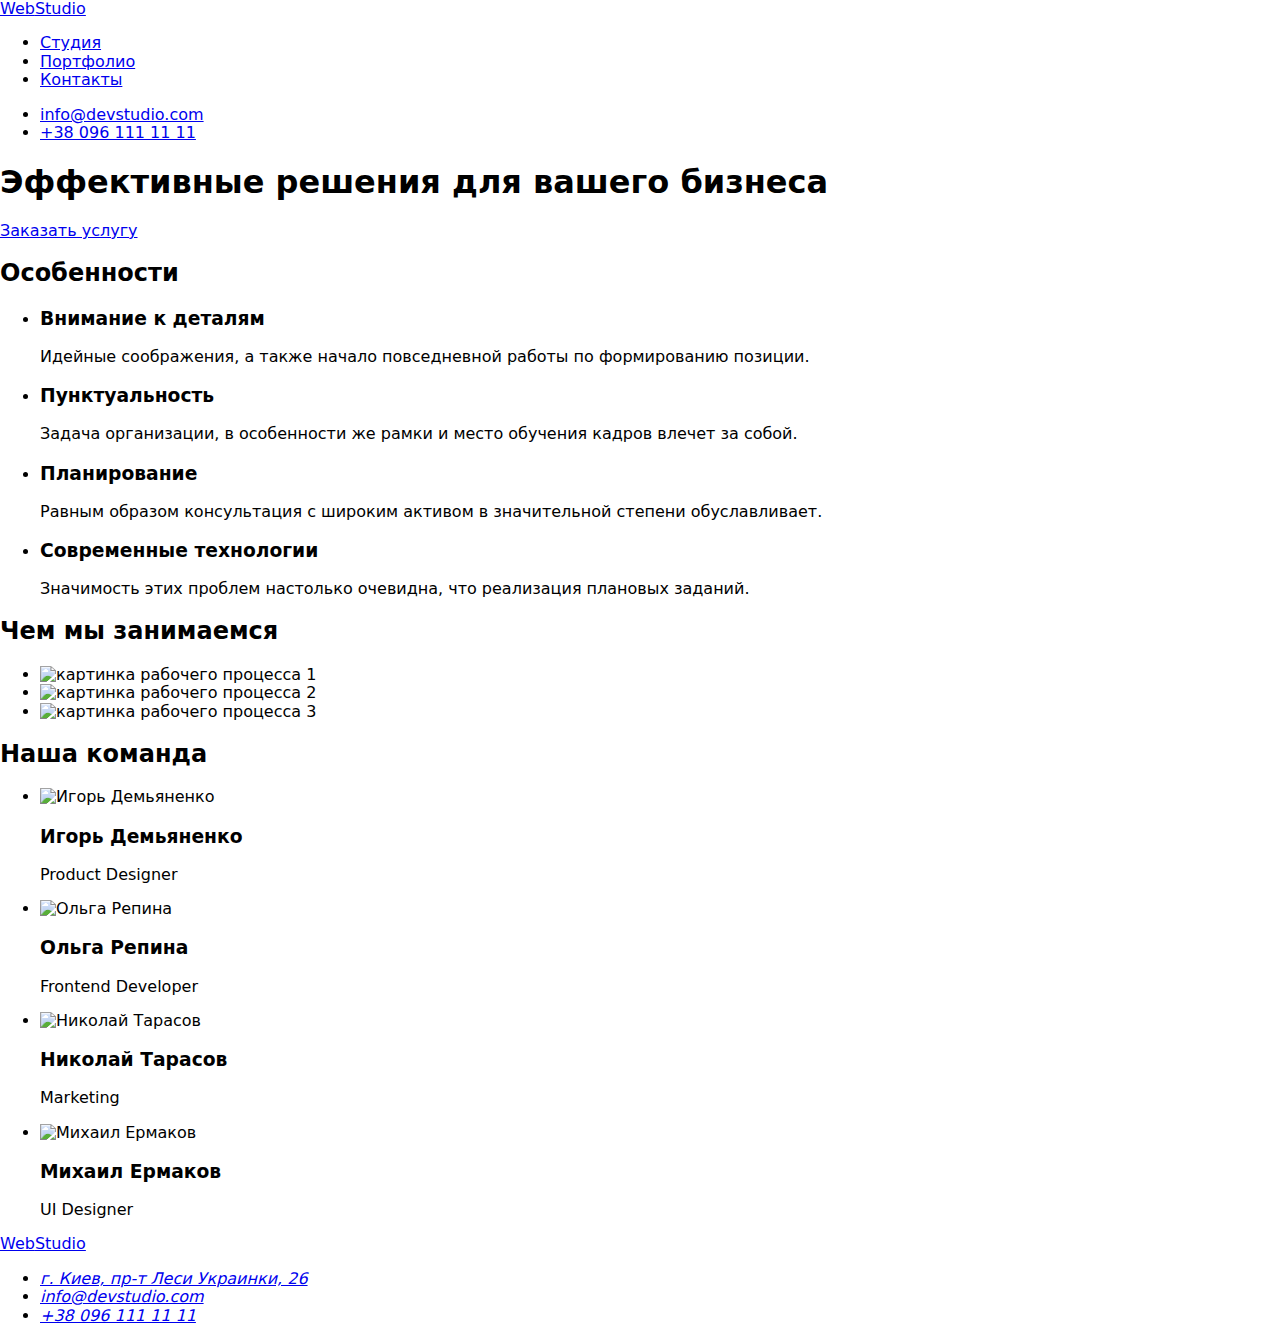
==== index.html @ fc3329cf "Add files via upload" ====
<!DOCTYPE html>
<html lang="ru">
<head>
    <meta charset="UTF-8">
    <meta name="viewport" content="width=device-width, initial-scale=1.0">
    <title>Web Studio</title>
    <link href="https://fonts.googleapis.com/css2?family=Roboto:wght@400;500;700;900&display=swap" rel="stylesheet">
    <link href="https://fonts.googleapis.com/css2?family=Raleway:wght@700&family=Roboto:wght@400;500;700;900&display=swap" rel="stylesheet">
    <link rel="stylesheet" href="https://cdnjs.cloudflare.com/ajax/libs/modern-normalize/1.0.0/modern-normalize.min.css">
    <link rel="stylesheet" href="./css/style.css">    
</head>
<body>
    <header class="page-header"> 
        <a href="#" class="logo"><span>Web</span><span class="studio-logo">Studio</span></a>
        <nav class="nav">
            <ul class="site-nav">
                <li><a class="current nav-link" href="./index.html">Студия</a></li>
                <li><a class="nav-link" href="./portfolio.html">Портфолио</a></li>
                <li><a class="nav-link" href="#">Контакты</a></li>
            </ul>
            <ul class="auth-nav">
                <li><a class="contact-link" href="mailto:info@devstudio.com">info@devstudio.com</a></li>
                <li><a class="contact-link" href="tel:+380961111111">+38 096 111 11 11</a></li>
            </ul>
        </nav>
    </header>
    <main>
        <section class="hero">
            <h1 class="hero-title">Эффективные решения для вашего бизнеса</h1>
            <a class="hero-btn" href="#">Заказать услугу</a>    
        </section>
        <section class="about-us">
            <h2 class="title">Особенности</h2>            
            <ul class="about-us-list">
                <li>
                    <h3 class="about-us-title">Внимание к деталям</h3>
                    <p class="about-us-text">Идейные соображения, а также начало повседневной работы по формированию позиции.</p>
                </li>
                <li>
                    <h3 class="about-us-title">Пунктуальность</h3>
                    <p class="about-us-text">Задача организации, в особенности же рамки и место обучения кадров влечет за собой.</p>
                </li>
                <li>
                    <h3 class="about-us-title">Планирование</h3>
                    <p class="about-us-text">Равным образом консультация с широким активом в значительной степени обуславливает.</p>
                </li>
                <li>
                    <h3 class="about-us-title">Современные технологии</h3>
                    <p class="about-us-text">Значимость этих проблем настолько очевидна, что реализация плановых заданий.</p>
                </li>
            </ul>
            <h2 class="what-we-do-title">Чем мы занимаемся</h2>
            <ul class="what-we-do-list">
                <li>
                    <img class="what-we-do-img" src="./images/img1.jpg" width="370" alt="картинка рабочего процесса 1">
                </li>
                <li>
                    <img class="what-we-do-img" src="./images/img2.jpg" width="370" alt="картинка рабочего процесса 2">
                </li>
                <li>
                    <img class="what-we-do-img" src="./images/img3.jpg" width="370" alt="картинка рабочего процесса 3">
                </li>            
            </ul>
        </section>
        <section class="team">
            <h2 class="team-title">Наша команда</h2>
            <ul class="team-list">
                <li>
                    <img src="./images/igor_demyanenko.jpg" width="270" alt="Игорь Демьяненко">
                    <h3 class="team-worker">Игорь Демьяненко</h3>
                    <p class="profession">Product Designer</p>
                </li>
                <li>
                    <img src="./images/olga_repina.jpg" width="270" alt="Ольга Репина">
                    <h3 class="team-worker">Ольга Репина</h3>
                    <p class="profession">Frontend Developer</p>
                </li>
                <li>
                    <img src="./images/nikolai_tarasov.jpg" width="270" alt="Николай Тарасов">
                    <h3 class="team-worker">Николай Тарасов</h3>
                    <p  class="profession">Marketing</p>
                </li>
                <li>
                    <img src="./images/mihail_ermakov.jpg" width="270" alt="Михаил Ермаков">
                    <h3 class="team-worker">Михаил Ермаков</h3>
                    <p class="profession">UI Designer</p>
                </li>
            </ul>
        </section>
    </main>
    <footer class="footer">
        <a href="#" class="logo"><span>Web</span><span class="studio-logo">Studio</span></a>
        <address>
            <ul class="footer-auth-nav">
                <li><a  class="link address" href="#">г. Киев, пр-т Леси Украинки, 26</a></li>
                <li><a class="link" href="mailto:info@devstudio.com">info@devstudio.com</a></li>
                <li><a class="link" href="tel:+380961111111">+38 096 111 11 11</a></li>
            </ul>
        </address>
    </footer>
</body>
</html>
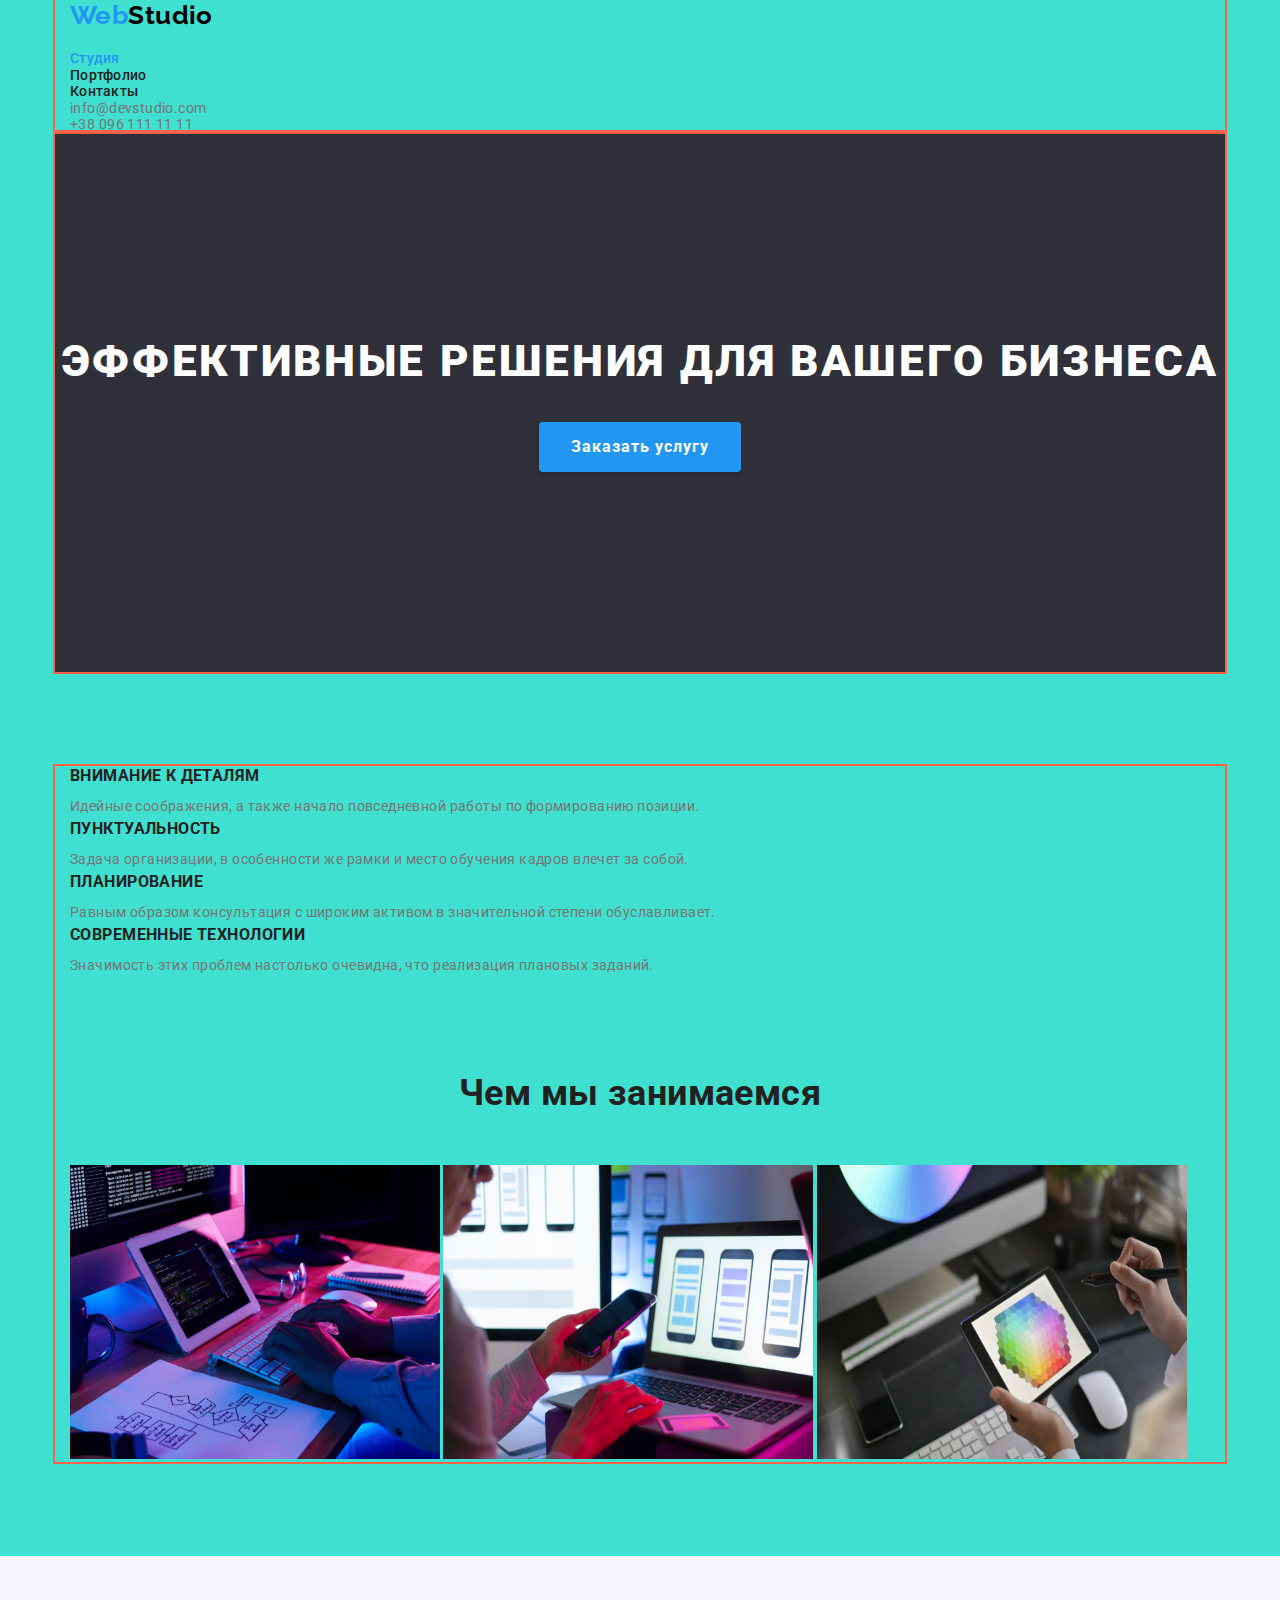
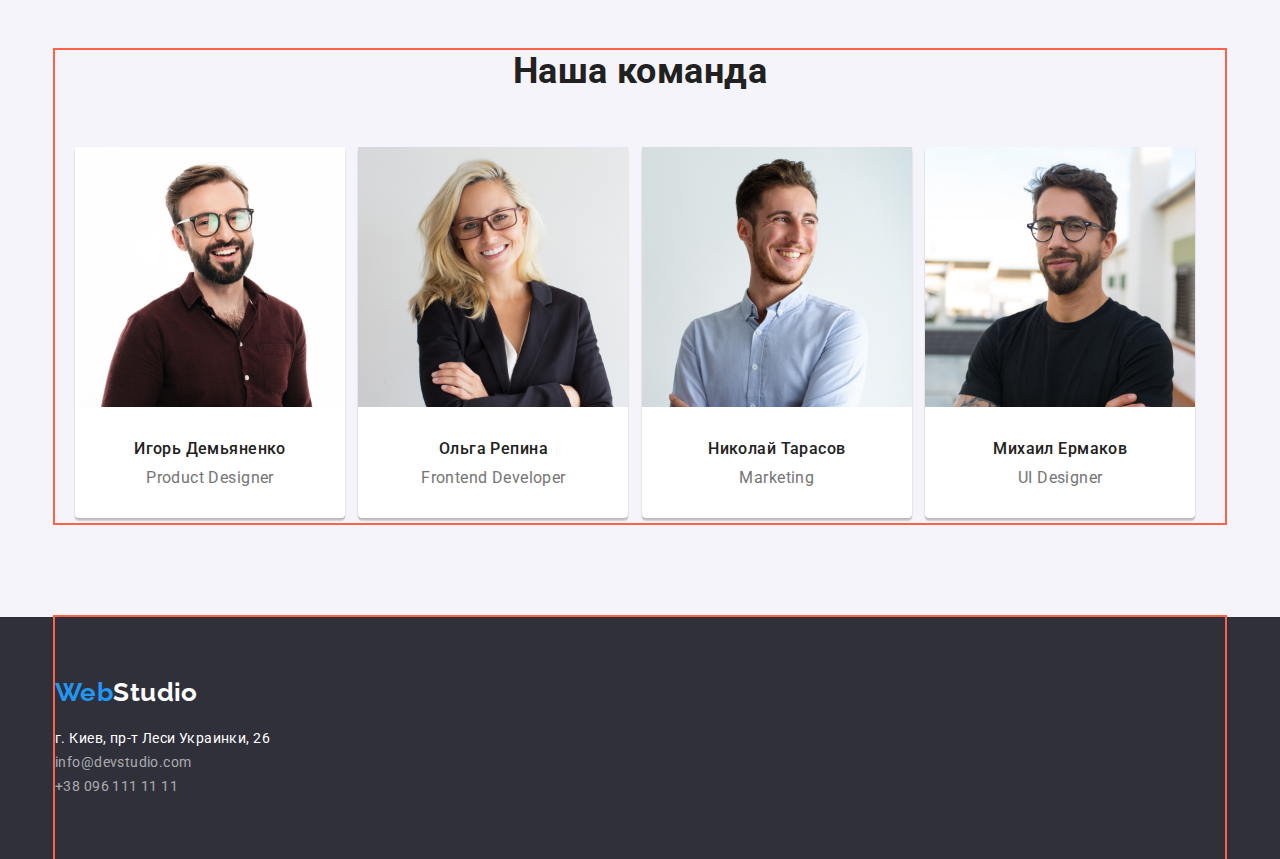
==== commit d609e198: "add margin and padding" ====
--- a/index.html
+++ b/index.html
@@ -10,9 +10,9 @@
     <link rel="stylesheet" href="./css/style.css">    
 </head>
 <body>
-    <header class="page-header"> 
-        <a href="#" class="logo"><span>Web</span><span class="studio-logo">Studio</span></a>
-        <nav class="nav">
+    <header class="page-header">
+        <nav class="container">
+            <a href="#" class="logo"><span>Web</span><span class="studio-logo">Studio</span></a>
             <ul class="site-nav">
                 <li><a class="current nav-link" href="./index.html">Студия</a></li>
                 <li><a class="nav-link" href="./portfolio.html">Портфолио</a></li>
@@ -25,12 +25,13 @@
         </nav>
     </header>
     <main>
-        <section class="hero">
+        <section class="hero container">
             <h1 class="hero-title">Эффективные решения для вашего бизнеса</h1>
-            <a class="hero-btn" href="#">Заказать услугу</a>    
+            <a class="hero-button" href="#">Заказать услугу</a>              
         </section>
         <section class="about-us">
-            <h2 class="title">Особенности</h2>            
+            <div class="container">
+                <h2 class="title">Особенности</h2>
             <ul class="about-us-list">
                 <li>
                     <h3 class="about-us-title">Внимание к деталям</h3>
@@ -59,44 +60,50 @@
                 </li>
                 <li>
                     <img class="what-we-do-img" src="./images/img3.jpg" width="370" alt="картинка рабочего процесса 3">
-                </li>            
+                </li>
             </ul>
+        </div>
         </section>
         <section class="team">
+            <div class="container">
             <h2 class="team-title">Наша команда</h2>
             <ul class="team-list">
                 <li>
-                    <img src="./images/igor_demyanenko.jpg" width="270" alt="Игорь Демьяненко">
+                    <img class="photo" src="./images/igor_demyanenko.jpg" width="270" alt="Игорь Демьяненко">
                     <h3 class="team-worker">Игорь Демьяненко</h3>
                     <p class="profession">Product Designer</p>
                 </li>
                 <li>
-                    <img src="./images/olga_repina.jpg" width="270" alt="Ольга Репина">
+                    <img class="photo" src="./images/olga_repina.jpg" width="270" alt="Ольга Репина">
                     <h3 class="team-worker">Ольга Репина</h3>
                     <p class="profession">Frontend Developer</p>
                 </li>
                 <li>
-                    <img src="./images/nikolai_tarasov.jpg" width="270" alt="Николай Тарасов">
+                    <img class="photo" src="./images/nikolai_tarasov.jpg" width="270" alt="Николай Тарасов">
                     <h3 class="team-worker">Николай Тарасов</h3>
                     <p  class="profession">Marketing</p>
                 </li>
                 <li>
-                    <img src="./images/mihail_ermakov.jpg" width="270" alt="Михаил Ермаков">
+                    <img class="photo" src="./images/mihail_ermakov.jpg" width="270" alt="Михаил Ермаков">
                     <h3 class="team-worker">Михаил Ермаков</h3>
                     <p class="profession">UI Designer</p>
                 </li>
-            </ul>
+            </ul>                
+            </div>
         </section>
     </main>
     <footer class="footer">
-        <a href="#" class="logo"><span>Web</span><span class="studio-logo">Studio</span></a>
+        <div class="footer-nav container">
+         <a href="#" class="logo"><span>Web</span><span class="studio-logo">Studio</span></a>
         <address>
             <ul class="footer-auth-nav">
                 <li><a  class="link address" href="#">г. Киев, пр-т Леси Украинки, 26</a></li>
                 <li><a class="link" href="mailto:info@devstudio.com">info@devstudio.com</a></li>
                 <li><a class="link" href="tel:+380961111111">+38 096 111 11 11</a></li>
             </ul>
-        </address>
+        </address>   
+        </div>
+        
     </footer>
 </body>
 </html>--- a/css/style.css
+++ b/css/style.css
@@ -0,0 +1,238 @@
+html {
+  box-sizing: border-box;
+}
+*,
+*::before,
+*::after {
+  box-sizing: inherit;
+}
+
+ul {
+  list-style: none;
+}
+
+a {
+  text-decoration: none;
+  color: var(--text-color-black);
+}
+* {
+  margin: 0;
+  padding: 0;
+}
+/*убрали дефолтные стили*/
+
+:root {
+  --text-color-white: #ffffff;
+  --text-color-black: #212121;
+  --text-color-grey: #757575;
+  --accent-color: #2196f3;
+  --text-color-auth-nav: rgba(255, 255, 255, 0.6);
+  --text-color-black-logo: #000000;
+  --background-color-gray: #2f303a;
+  --background-color-bottom: #f5f4fa;
+  --border-color: #ececec;
+}
+
+/*общие стили для index.html */
+
+body {
+  font-family: 'Roboto', sans-serif;
+  font-weight: 400;
+  font-size: 14px;
+  line-height: 1.17;
+  letter-spacing: 0.03em;
+  color: var(--text-color-black);
+  /* background-color: var(--text-color-white); */
+  background-color: turquoise;
+}
+
+/*шапка сайта*/
+
+.container {
+  margin-left: auto;
+  margin-right: auto;
+  width: 1170px;
+  padding-left: 15px;
+  padding-right: 15px;
+  /* delete */
+  outline: 2px solid tomato;
+}
+.logo {
+  font-family: 'Raleway', sans-serif;
+  font-weight: 700;
+  font-size: 26px;
+  color: var(--accent-color);
+}
+.studio-logo {
+  color: var(--text-color-black-logo);
+}
+
+.nav-link {
+  font-weight: 500;
+  letter-spacing: 0.02em;
+}
+.current.nav-link {
+  color: var(--accent-color);
+}
+.contact-link {
+  color: var(--text-color-grey);
+}
+.nav-link:hover,
+.nav-link:focus,
+.contact-link:hover,
+.contact-link:focus {
+  color: var(--accent-color);
+}
+
+/* секция герой  */
+.hero {
+  background-color: var(--background-color-gray);
+  text-align: center;
+
+  padding: 200px 0 200px 0;
+}
+.hero-title {
+  font-weight: 900;
+  font-size: 44px;
+  line-height: 1.36;
+  letter-spacing: 0.06em;
+  color: var(--text-color-white);
+  text-transform: uppercase;
+  margin-bottom: 30px;
+}
+.hero-button {
+  font-weight: 700;
+  font-size: 16px;
+  line-height: 1.87;
+  letter-spacing: 0.06em;
+  background-color: var(--accent-color);
+  color: var(--text-color-white);
+  display: inline-block;
+  padding: 10px 32px;
+  box-shadow: 0px 4px 4px rgba(0, 0, 0, 0.15);
+  border-radius: 4px;
+}
+
+/* секция особенности и чем мы занимаемся */
+
+.title {
+  display: none;
+}
+.about-us {
+  padding: 94px 0 94px 0;
+}
+.about-us-list {
+  margin-bottom: 94px;
+}
+
+.about-us-title {
+  margin-bottom: 10px;
+  font-weight: 700;
+  text-transform: uppercase;
+}
+.about-us-text {
+  line-height: 1.71;
+  color: var(--text-color-grey);
+}
+.what-we-do-title,
+.team-title {
+  font-weight: 700;
+  font-size: 36px;
+  text-align: center;
+  margin-bottom: 50px;
+}
+.what-we-do-list li {
+  display: inline-block;
+}
+.what-we-do-img {
+  width: 370px;
+  height: 294px;
+}
+
+/* секция наша команда */
+
+.team {
+  background-color: #f5f4fa;
+  padding: 94px 0 94px 0;
+}
+.team-list li {
+  background-color: var(--text-color-white);
+  display: inline-block;
+  border-radius: 4px;
+  box-shadow: 0px 3px 1px rgba(0, 0, 0, 0.1), 0px 1px 2px rgba(0, 0, 0, 0.08),
+    0px 2px 2px rgba(0, 0, 0, 0.12);
+  /* внизу исправить!!!!!!!! delete */
+  margin: 5px;
+}
+.photo {
+  margin-bottom: 30px;
+}
+.team-worker {
+  font-weight: 500;
+  font-size: 16px;
+  text-align: center;
+  margin-bottom: 10px;
+}
+.profession {
+  font-size: 16px;
+  color: var(--text-color-grey);
+  text-align: center;
+  margin-bottom: 30px;
+}
+
+/* футер */
+
+.footer {
+  background-color: var(--background-color-gray);
+}
+.footer-nav {
+  padding: 60px 0 60px 0;
+}
+.logo {
+  display: inline-block;
+  margin-bottom: 20px;
+}
+footer .studio-logo {
+  color: var(--text-color-white);
+}
+.footer-auth-nav .link {
+  line-height: 1.71;
+  color: var(--text-color-auth-nav);
+  font-style: normal;
+}
+.footer-auth-nav .address {
+  color: var(--text-color-white);
+}
+
+/* оформление для сайта портфолио */
+
+.button-icon {
+  font-weight: 500;
+  font-size: 16px;
+  line-height: 1.62;
+  text-align: center;
+  background-color: var(--background-color-bottom);
+  padding: 6px 22px;
+  border-radius: 4px;
+  border: none;
+}
+.current.button-icon,
+.button-icon:hover,
+.button-icon:focus {
+  background-color: var(--accent-color);
+  color: var(--text-color-white);
+  box-shadow: 0px 3px 1px rgba(0, 0, 0, 0.1), 0px 1px 2px rgba(0, 0, 0, 0.08),
+    0px 2px 2px rgba(0, 0, 0, 0.12);
+}
+
+.project-name {
+  font-weight: 700;
+  font-size: 18px;
+  line-height: 2;
+  letter-spacing: 0.06em;
+}
+.project-type {
+  font-size: 16px;
+  line-height: 1.87;
+  color: var(--text-color-grey);
+}
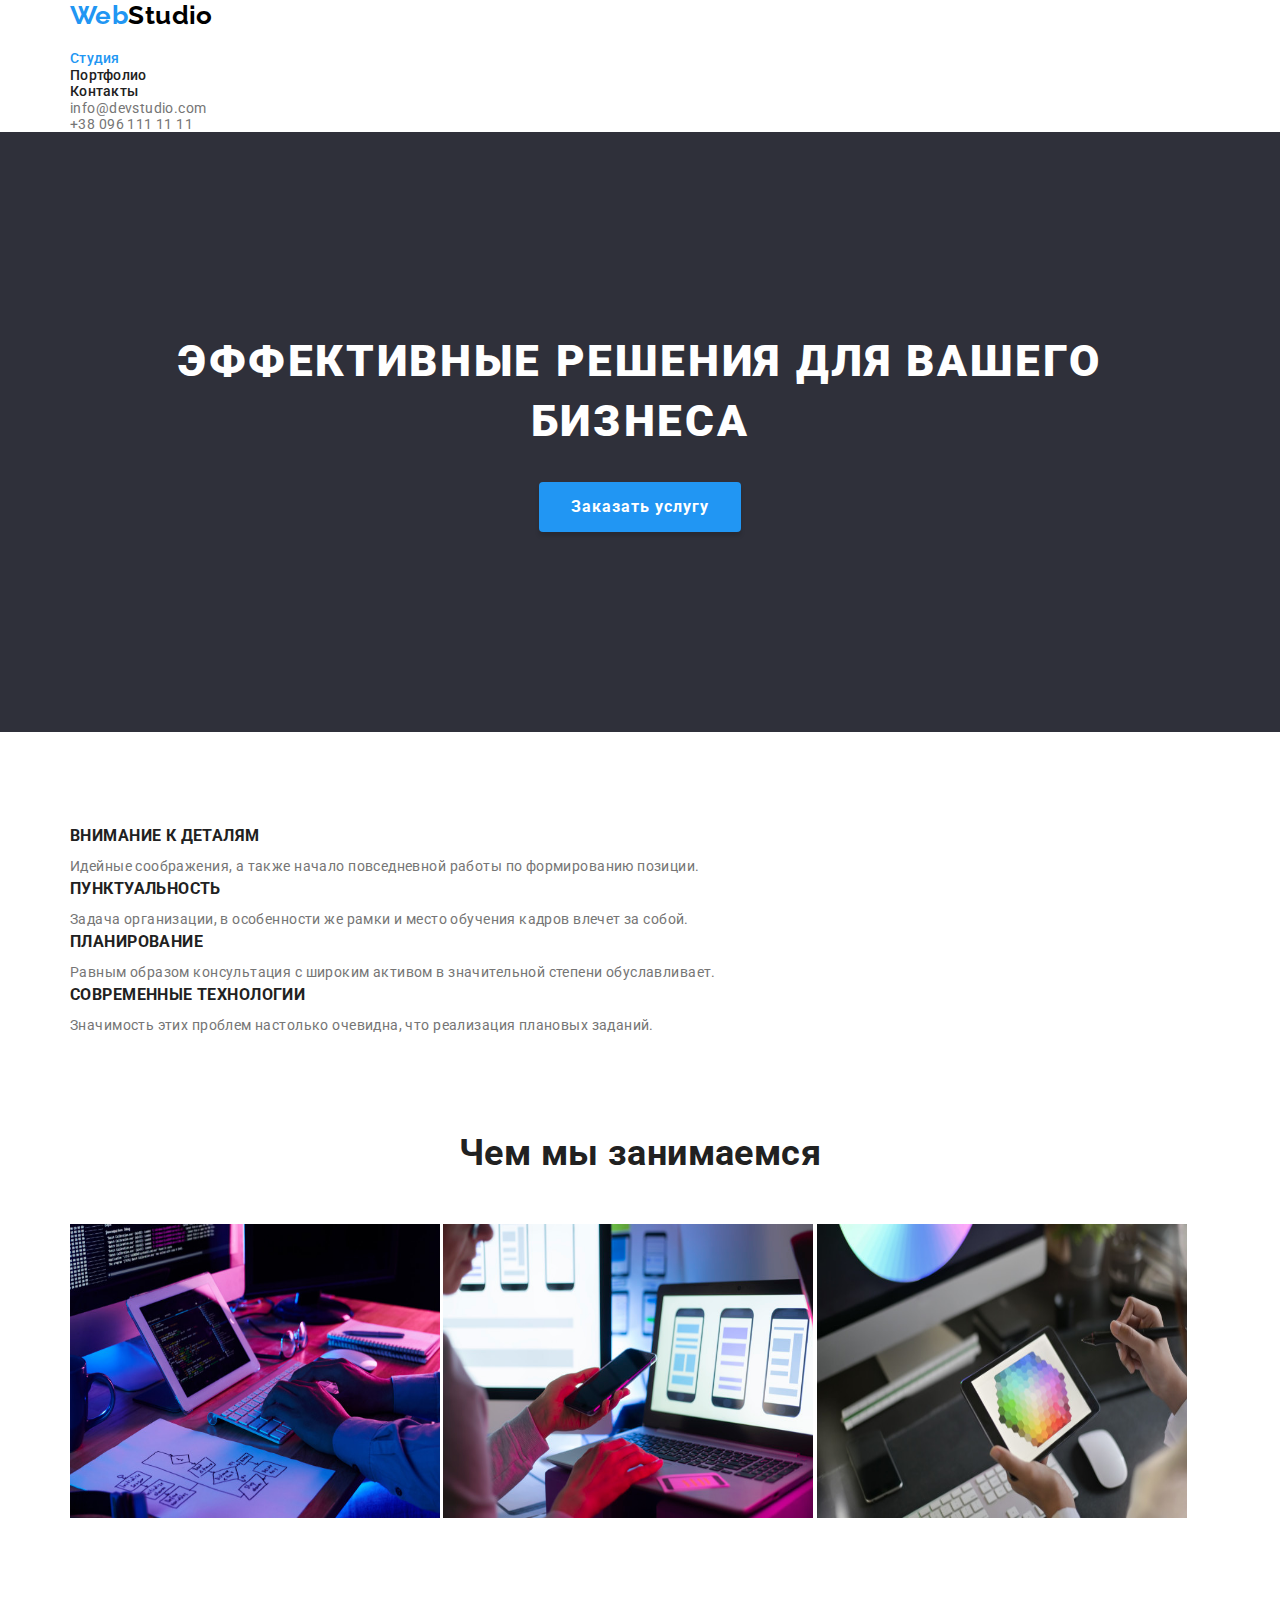
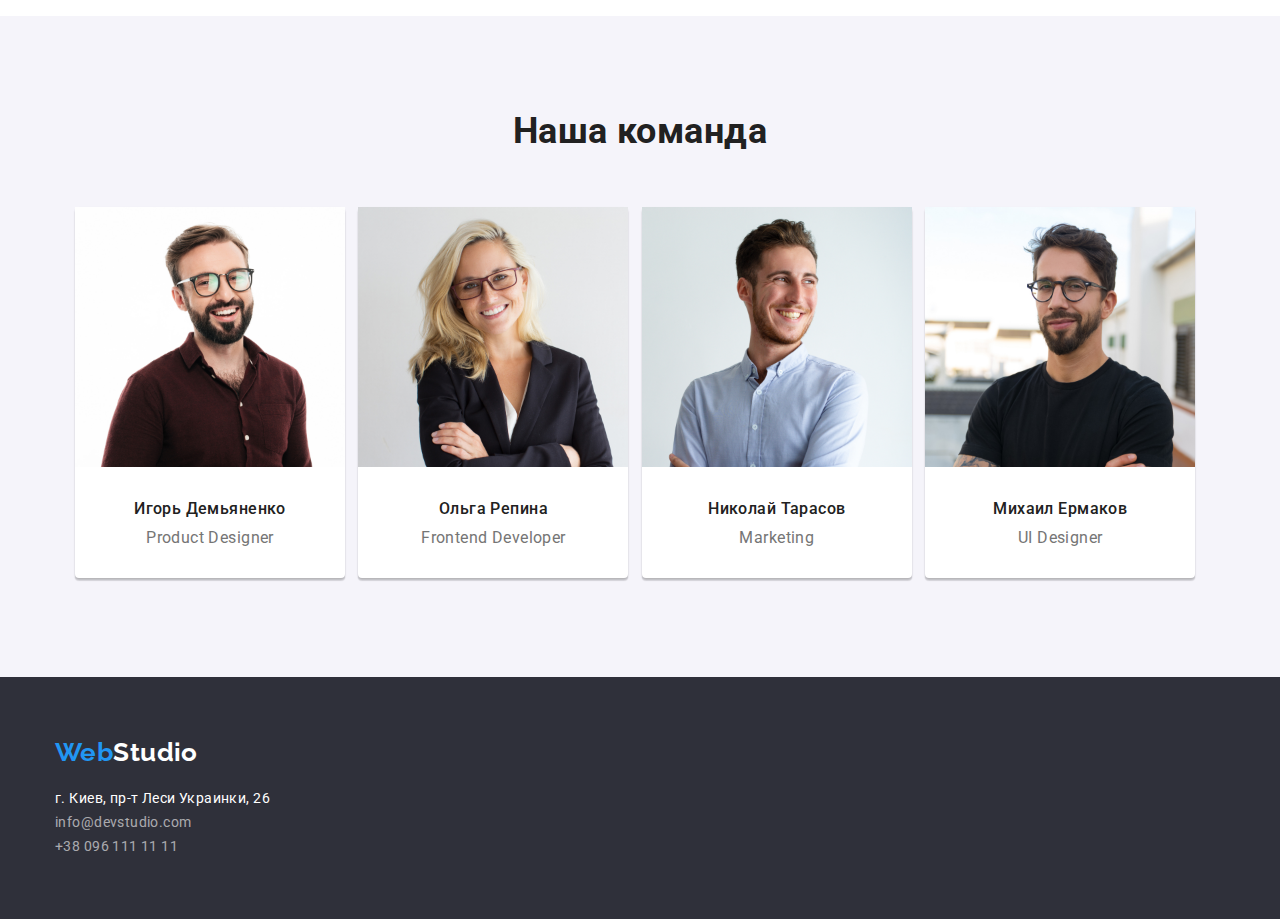
==== commit 44a20e01: "add margin and padding" ====
--- a/index.html
+++ b/index.html
@@ -10,8 +10,9 @@
     <link rel="stylesheet" href="./css/style.css">    
 </head>
 <body>
-    <header class="page-header">
-        <nav class="container">
+    <header class="page-header"> 
+        <div class="container">
+            <nav class="header-nav">
             <a href="#" class="logo"><span>Web</span><span class="studio-logo">Studio</span></a>
             <ul class="site-nav">
                 <li><a class="current nav-link" href="./index.html">Студия</a></li>
@@ -23,11 +24,14 @@
                 <li><a class="contact-link" href="tel:+380961111111">+38 096 111 11 11</a></li>
             </ul>
         </nav>
+        </div>
     </header>
     <main>
-        <section class="hero container">
+        <section class="hero">
+            <div class="container">
             <h1 class="hero-title">Эффективные решения для вашего бизнеса</h1>
-            <a class="hero-button" href="#">Заказать услугу</a>              
+            <a class="hero-button" href="#">Заказать услугу</a>                      
+            </div>        
         </section>
         <section class="about-us">
             <div class="container">
@@ -103,7 +107,6 @@
             </ul>
         </address>   
         </div>
-        
     </footer>
 </body>
 </html>--- a/css/style.css
+++ b/css/style.css
@@ -42,8 +42,7 @@
   line-height: 1.17;
   letter-spacing: 0.03em;
   color: var(--text-color-black);
-  /* background-color: var(--text-color-white); */
-  background-color: turquoise;
+  background-color: var(--text-color-white);
 }
 
 /*шапка сайта*/
@@ -54,8 +53,6 @@
   width: 1170px;
   padding-left: 15px;
   padding-right: 15px;
-  /* delete */
-  outline: 2px solid tomato;
 }
 .logo {
   font-family: 'Raleway', sans-serif;
@@ -88,7 +85,6 @@
 .hero {
   background-color: var(--background-color-gray);
   text-align: center;
-
   padding: 200px 0 200px 0;
 }
 .hero-title {
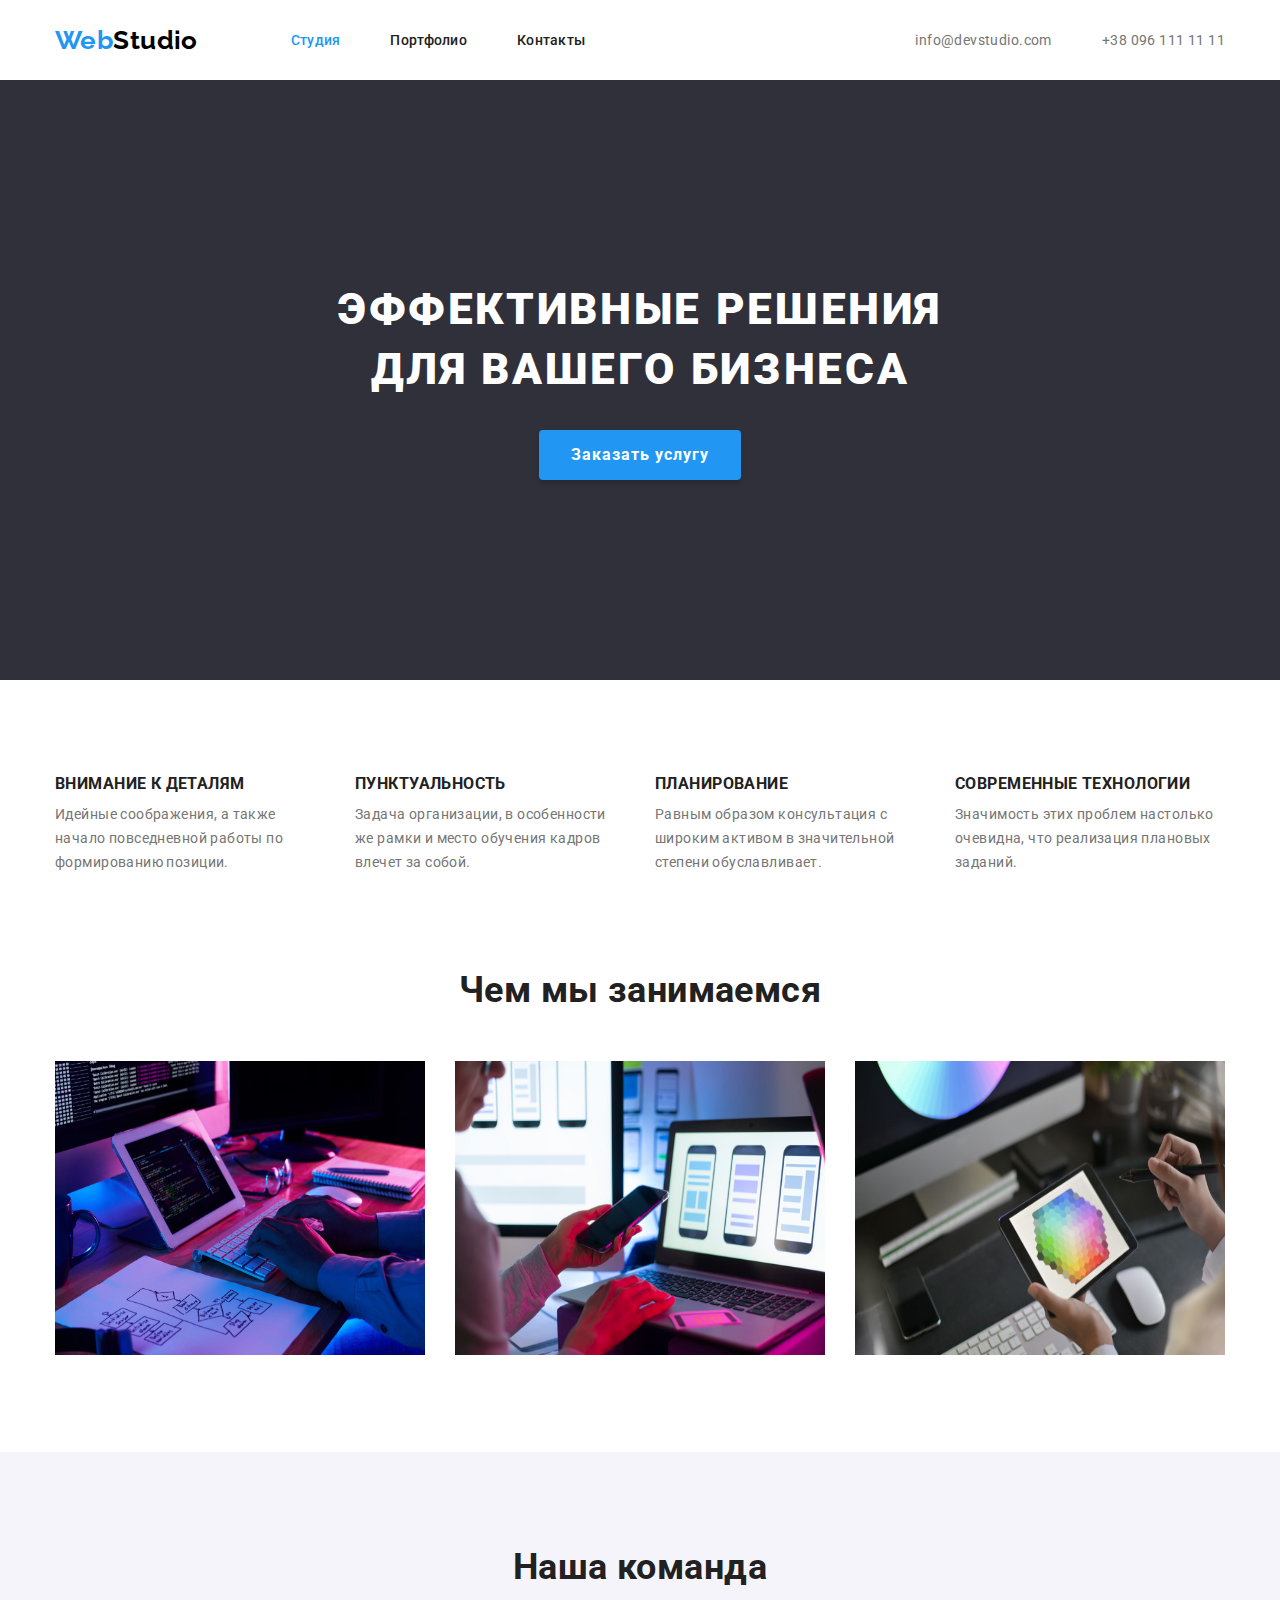
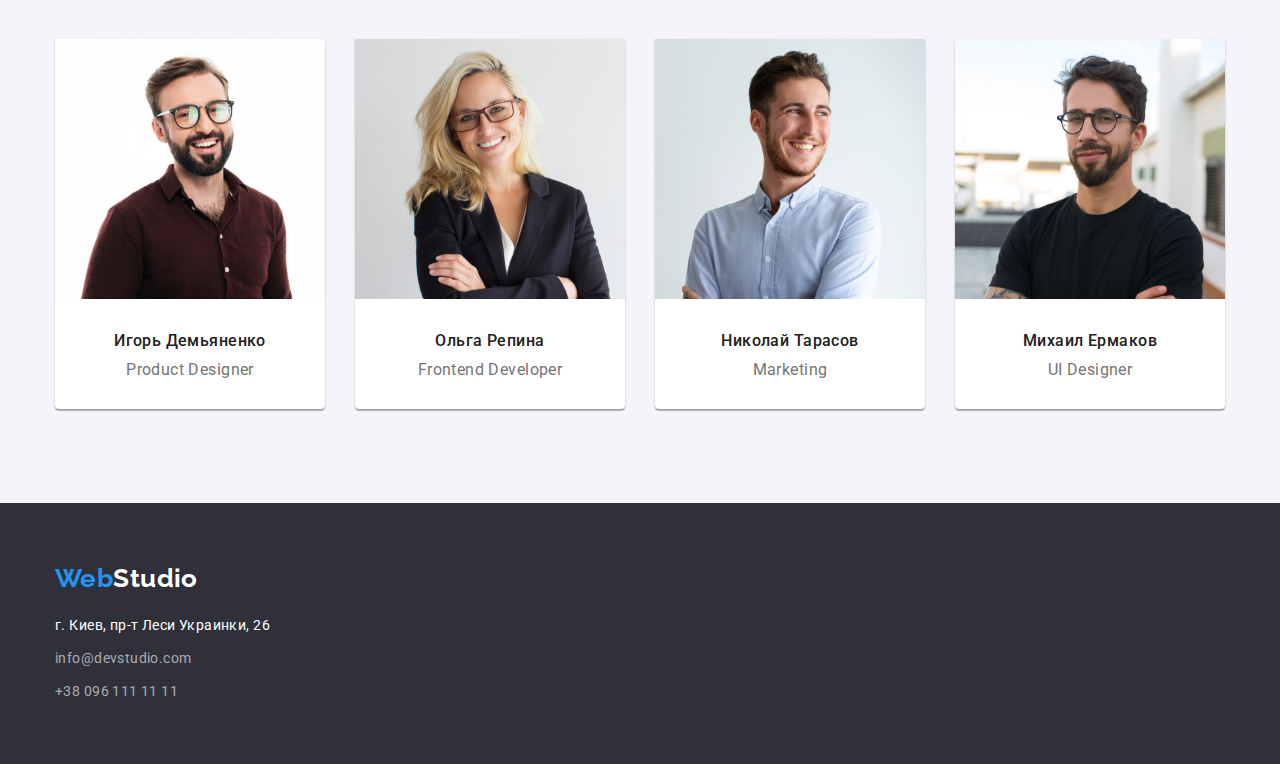
==== commit 18a4be7b: "ready to check" ====
--- a/index.html
+++ b/index.html
@@ -10,26 +10,24 @@
     <link rel="stylesheet" href="./css/style.css">    
 </head>
 <body>
-    <header class="page-header"> 
-        <div class="container">
-            <nav class="header-nav">
-            <a href="#" class="logo"><span>Web</span><span class="studio-logo">Studio</span></a>
+    <header class="page-header">
+            <nav class="header-nav container">
+            <a href="./index.html" class="logo"><span>Web</span><span class="studio-logo">Studio</span></a>
             <ul class="site-nav">
-                <li><a class="current nav-link" href="./index.html">Студия</a></li>
-                <li><a class="nav-link" href="./portfolio.html">Портфолио</a></li>
-                <li><a class="nav-link" href="#">Контакты</a></li>
+                <li class="item"><a class="current nav-link" href="./index.html">Студия</a></li>
+                <li class="item"><a class="nav-link" href="./portfolio.html">Портфолио</a></li>
+                <li class="item"><a class="nav-link" href="#">Контакты</a></li>
             </ul>
             <ul class="auth-nav">
-                <li><a class="contact-link" href="mailto:info@devstudio.com">info@devstudio.com</a></li>
-                <li><a class="contact-link" href="tel:+380961111111">+38 096 111 11 11</a></li>
-            </ul>
+                <li class="item"><a class="contact-link" href="mailto:info@devstudio.com">info@devstudio.com</a></li>
+                <li class="item"><a class="contact-link" href="tel:+380961111111">+38 096 111 11 11</a></li>
+             </ul>
         </nav>
-        </div>
     </header>
     <main>
         <section class="hero">
             <div class="container">
-            <h1 class="hero-title">Эффективные решения для вашего бизнеса</h1>
+            <h1 class="hero-title">Эффективные решения<br>для вашего бизнеса</h1>
             <a class="hero-button" href="#">Заказать услугу</a>                      
             </div>        
         </section>
@@ -57,13 +55,13 @@
             <h2 class="what-we-do-title">Чем мы занимаемся</h2>
             <ul class="what-we-do-list">
                 <li>
-                    <img class="what-we-do-img" src="./images/img1.jpg" width="370" alt="картинка рабочего процесса 1">
+                    <img class="what-we-do-img" src="./images/img1.jpg" alt="картинка рабочего процесса 1">
                 </li>
                 <li>
-                    <img class="what-we-do-img" src="./images/img2.jpg" width="370" alt="картинка рабочего процесса 2">
+                    <img class="what-we-do-img" src="./images/img2.jpg" alt="картинка рабочего процесса 2">
                 </li>
                 <li>
-                    <img class="what-we-do-img" src="./images/img3.jpg" width="370" alt="картинка рабочего процесса 3">
+                    <img class="what-we-do-img" src="./images/img3.jpg" alt="картинка рабочего процесса 3">
                 </li>
             </ul>
         </div>
@@ -73,22 +71,22 @@
             <h2 class="team-title">Наша команда</h2>
             <ul class="team-list">
                 <li>
-                    <img class="photo" src="./images/igor_demyanenko.jpg" width="270" alt="Игорь Демьяненко">
+                    <img class="photo" src="./images/igor_demyanenko.jpg" alt="Игорь Демьяненко">
                     <h3 class="team-worker">Игорь Демьяненко</h3>
                     <p class="profession">Product Designer</p>
                 </li>
                 <li>
-                    <img class="photo" src="./images/olga_repina.jpg" width="270" alt="Ольга Репина">
+                    <img class="photo" src="./images/olga_repina.jpg" alt="Ольга Репина">
                     <h3 class="team-worker">Ольга Репина</h3>
                     <p class="profession">Frontend Developer</p>
                 </li>
                 <li>
-                    <img class="photo" src="./images/nikolai_tarasov.jpg" width="270" alt="Николай Тарасов">
+                    <img class="photo" src="./images/nikolai_tarasov.jpg" alt="Николай Тарасов">
                     <h3 class="team-worker">Николай Тарасов</h3>
                     <p  class="profession">Marketing</p>
                 </li>
                 <li>
-                    <img class="photo" src="./images/mihail_ermakov.jpg" width="270" alt="Михаил Ермаков">
+                    <img class="photo" src="./images/mihail_ermakov.jpg" alt="Михаил Ермаков">
                     <h3 class="team-worker">Михаил Ермаков</h3>
                     <p class="profession">UI Designer</p>
                 </li>
@@ -98,7 +96,7 @@
     </main>
     <footer class="footer">
         <div class="footer-nav container">
-         <a href="#" class="logo"><span>Web</span><span class="studio-logo">Studio</span></a>
+         <a href="./index.html" class="logo"><span>Web</span><span class="studio-logo">Studio</span></a>
         <address>
             <ul class="footer-auth-nav">
                 <li><a  class="link address" href="#">г. Киев, пр-т Леси Украинки, 26</a></li>
--- a/css/style.css
+++ b/css/style.css
@@ -31,6 +31,7 @@
   --background-color-gray: #2f303a;
   --background-color-bottom: #f5f4fa;
   --border-color: #ececec;
+  --border-color-projects: #eeeeee;
 }
 
 /*общие стили для index.html */
@@ -50,23 +51,37 @@
 .container {
   margin-left: auto;
   margin-right: auto;
-  width: 1170px;
+  width: 1200px;
   padding-left: 15px;
   padding-right: 15px;
 }
+.header-nav {
+  align-items: center;
+  display: flex;
+}
 .logo {
   font-family: 'Raleway', sans-serif;
   font-weight: 700;
   font-size: 26px;
   color: var(--accent-color);
+  display: flex;
 }
 .studio-logo {
   color: var(--text-color-black-logo);
 }
-
+.site-nav {
+  display: flex;
+  margin-left: 93px;
+}
+
+.site-nav .item:not(:last-child) {
+  margin-right: 50px;
+}
 .nav-link {
   font-weight: 500;
   letter-spacing: 0.02em;
+  display: flex;
+  padding: 32px 0px;
 }
 .current.nav-link {
   color: var(--accent-color);
@@ -74,6 +89,14 @@
 .contact-link {
   color: var(--text-color-grey);
 }
+.auth-nav {
+  display: flex;
+  margin-left: auto;
+}
+.auth-nav .item + .item {
+  margin-left: 50px;
+}
+
 .nav-link:hover,
 .nav-link:focus,
 .contact-link:hover,
@@ -83,17 +106,17 @@
 
 /* секция герой  */
 .hero {
+  text-align: center;
   background-color: var(--background-color-gray);
-  text-align: center;
-  padding: 200px 0 200px 0;
+  padding: 200px 0;
 }
 .hero-title {
   font-weight: 900;
   font-size: 44px;
   line-height: 1.36;
   letter-spacing: 0.06em;
-  color: var(--text-color-white);
   text-transform: uppercase;
+  color: var(--text-color-white);
   margin-bottom: 30px;
 }
 .hero-button {
@@ -115,16 +138,23 @@
   display: none;
 }
 .about-us {
-  padding: 94px 0 94px 0;
+  padding: 94px 0;
 }
 .about-us-list {
+  display: flex;
   margin-bottom: 94px;
 }
+.about-us-list li {
+  width: 270px;
+}
+.about-us-list li:not(:last-child) {
+  margin-right: 30px;
+}
 
 .about-us-title {
+  font-weight: 700;
+  text-transform: uppercase;
   margin-bottom: 10px;
-  font-weight: 700;
-  text-transform: uppercase;
 }
 .about-us-text {
   line-height: 1.71;
@@ -137,9 +167,13 @@
   text-align: center;
   margin-bottom: 50px;
 }
-.what-we-do-list li {
-  display: inline-block;
-}
+.what-we-do-list {
+  display: flex;
+}
+.what-we-do-list li:not(:last-child) {
+  margin-right: 30px;
+}
+
 .what-we-do-img {
   width: 370px;
   height: 294px;
@@ -149,18 +183,23 @@
 
 .team {
   background-color: #f5f4fa;
-  padding: 94px 0 94px 0;
-}
+  padding: 94px 0;
+}
+.team-list {
+  display: flex;
+}
+.team-list li:not(:last-child) {
+  margin-right: 30px;
+}
+
 .team-list li {
   background-color: var(--text-color-white);
-  display: inline-block;
-  border-radius: 4px;
-  box-shadow: 0px 3px 1px rgba(0, 0, 0, 0.1), 0px 1px 2px rgba(0, 0, 0, 0.08),
-    0px 2px 2px rgba(0, 0, 0, 0.12);
-  /* внизу исправить!!!!!!!! delete */
-  margin: 5px;
+  box-shadow: 0px 1px 3px rgba(0, 0, 0, 0.12), 0px 1px 1px rgba(0, 0, 0, 0.14),
+    0px 2px 1px rgba(0, 0, 0, 0.2);
+  border-radius: 0px 0px 4px 4px;
 }
 .photo {
+  width: 270px;
   margin-bottom: 30px;
 }
 .team-worker {
@@ -180,15 +219,12 @@
 
 .footer {
   background-color: var(--background-color-gray);
-}
-.footer-nav {
-  padding: 60px 0 60px 0;
-}
-.logo {
-  display: inline-block;
+  padding: 60px 0;
+}
+.footer .logo {
   margin-bottom: 20px;
 }
-footer .studio-logo {
+.footer .studio-logo {
   color: var(--text-color-white);
 }
 .footer-auth-nav .link {
@@ -196,22 +232,36 @@
   color: var(--text-color-auth-nav);
   font-style: normal;
 }
+.footer-auth-nav li:not(:last-child) {
+  margin-bottom: 9px;
+}
 .footer-auth-nav .address {
   color: var(--text-color-white);
 }
 
 /* оформление для сайта портфолио */
+.our-works {
+  padding: 94px 0;
+}
+
+.button {
+  display: flex;
+  justify-content: center;
+  margin: 50px;
+}
 
 .button-icon {
   font-weight: 500;
   font-size: 16px;
   line-height: 1.62;
-  text-align: center;
   background-color: var(--background-color-bottom);
   padding: 6px 22px;
   border-radius: 4px;
   border: none;
 }
+.icon:not(:last-child) {
+  margin-right: 8px;
+}
 .current.button-icon,
 .button-icon:hover,
 .button-icon:focus {
@@ -220,15 +270,33 @@
   box-shadow: 0px 3px 1px rgba(0, 0, 0, 0.1), 0px 1px 2px rgba(0, 0, 0, 0.08),
     0px 2px 2px rgba(0, 0, 0, 0.12);
 }
-
+.project {
+  display: flex;
+  flex-wrap: wrap;
+}
+
+.project .item {
+  width: 370px;
+  margin: 0px 30px 30px 0px;
+  border: 1px solid var(--border-color-projects);
+}
+
+.project .item:nth-child(3n + 3) {
+  margin-right: 0px;
+}
+.project .item:nth-last-child(-n + 3) {
+  margin-bottom: 0px;
+}
 .project-name {
   font-weight: 700;
   font-size: 18px;
   line-height: 2;
   letter-spacing: 0.06em;
+  margin: 20px 24px 4px;
 }
 .project-type {
   font-size: 16px;
   line-height: 1.87;
   color: var(--text-color-grey);
-}
+  margin: 0px 24px 20px;
+}
